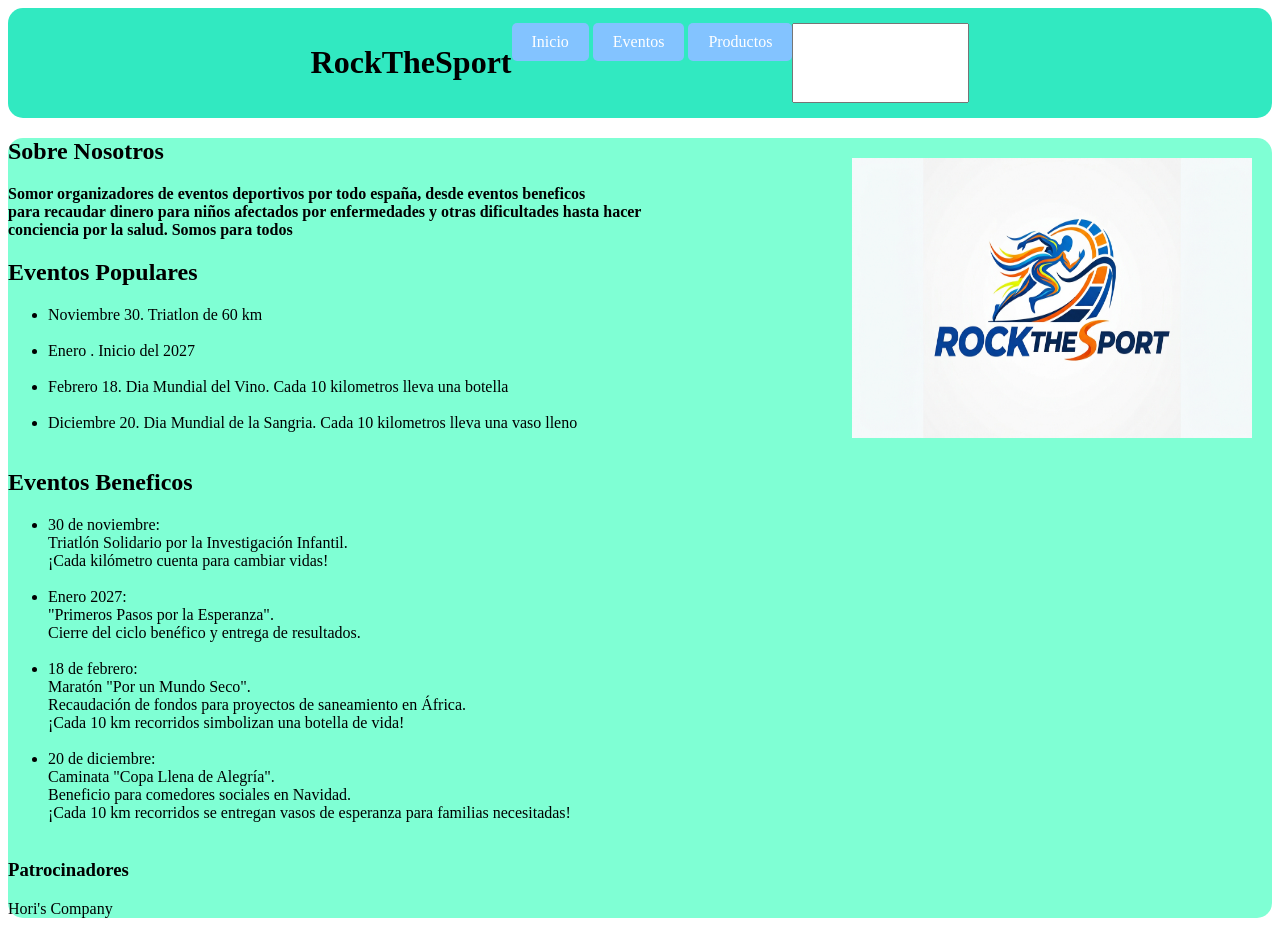
==== index.html @ daa3510b "Enviando Html + Css" ====
<!DOCTYPE html>
<html lang="en">
<head>
    <meta charset="UTF-8">
    <meta name="viewport" content="width=device-width, initial-scale=1.0">
    <title>RockTheSport</title>
    <link rel="stylesheet" href="css.css">
</head>
<body>
    <header>
        <h1 id="titulo">RockTheSport</h1>
        <nav>
            <a href="#titulo" class="boton">Inicio</a>
            <a href="eventos.html#titulo" class="boton">Eventos</a>
            <a href="" class="boton">Productos</a>
        </nav>
        
        <input class="barra-bus" type="search">
    </header>
    
    <main>
        <img class="rockDsport" src="rock2.jpg" alt="Rock_The_Sport_Logo" width="400 px" height="280 px">
        <section id="nosotros">
            <h2 >Sobre Nosotros</h2>
            <p><strong>Somor organizadores de eventos deportivos por todo españa, desde eventos beneficos <br>
            para recaudar dinero para niños afectados por enfermedades y otras dificultades hasta hacer <br>
            conciencia por la salud. Somos para todos</strong></p>
        </section>
        <section id="eventos_populares">
            <h2 >Eventos Populares</h2>
            <ul>
                <li>Noviembre 30. Triatlon de 60 km</li> <br>
                <li>Enero . Inicio del 2027</li> <br>
                <li>Febrero 18. Dia Mundial del Vino. Cada 10 kilometros lleva una botella</li> <br>
                <li>Diciembre 20. Dia Mundial de la Sangria. Cada 10 kilometros lleva una vaso lleno</li> <br>
            </ul>
        </section>
        <section id="eventos_beneficos">
            <h2 >Eventos Beneficos</h2>
            <ul>
                <li>
                    30 de noviembre: <br>
                    Triatlón Solidario por la Investigación Infantil. <br>
                    ¡Cada kilómetro cuenta para cambiar vidas! <br><br>
                </li>
                <li>
                    Enero 2027: <br>
                    "Primeros Pasos por la Esperanza". <br>
                    Cierre del ciclo benéfico y entrega de resultados. <br><br>
                </li>
                <li>
                    18 de febrero: <br>
                    Maratón "Por un Mundo Seco". <br>
                    Recaudación de fondos para proyectos de saneamiento en África. <br>
                    ¡Cada 10 km recorridos simbolizan una botella de vida! <br><br>
                </li>
                <li>
                    20 de diciembre: <br>
                    Caminata "Copa Llena de Alegría". <br>
                    Beneficio para comedores sociales en Navidad. <br>
                    ¡Cada 10 km recorridos se entregan vasos de esperanza para familias necesitadas! <br><br>
                </li>
            </ul>
        </section>
        <footer>
            <section id="Patrocinio">
                <h3>Patrocinadores</h3>
                <p>Hori's Company</p>
            </section>
        </footer>
    </main>
</body>
</html>
---- css.css ----
.boton{
    display: inline-block;
  background-color: #83c3ff;
  color: white;
  padding: 10px 20px;
  text-decoration: none;
  border-radius: 5px;
  cursor: pointer;
}

.boton:hover {
  background-color: #83c3ff;
}

header{
  border-color: red  ;
  background-color: rgb(49, 233, 193);
  padding: 15px;
  border-radius: 15px;
  display: flex;
  justify-content: center;
}

.barra-bus{
  display: flex;
  justify-content: center;
}

main{
  background-color: aquamarine;
  border-radius: 15px;
    padding: 1;

}
.rockDsport{
   float: right;
    margin: 20px 20px;
}
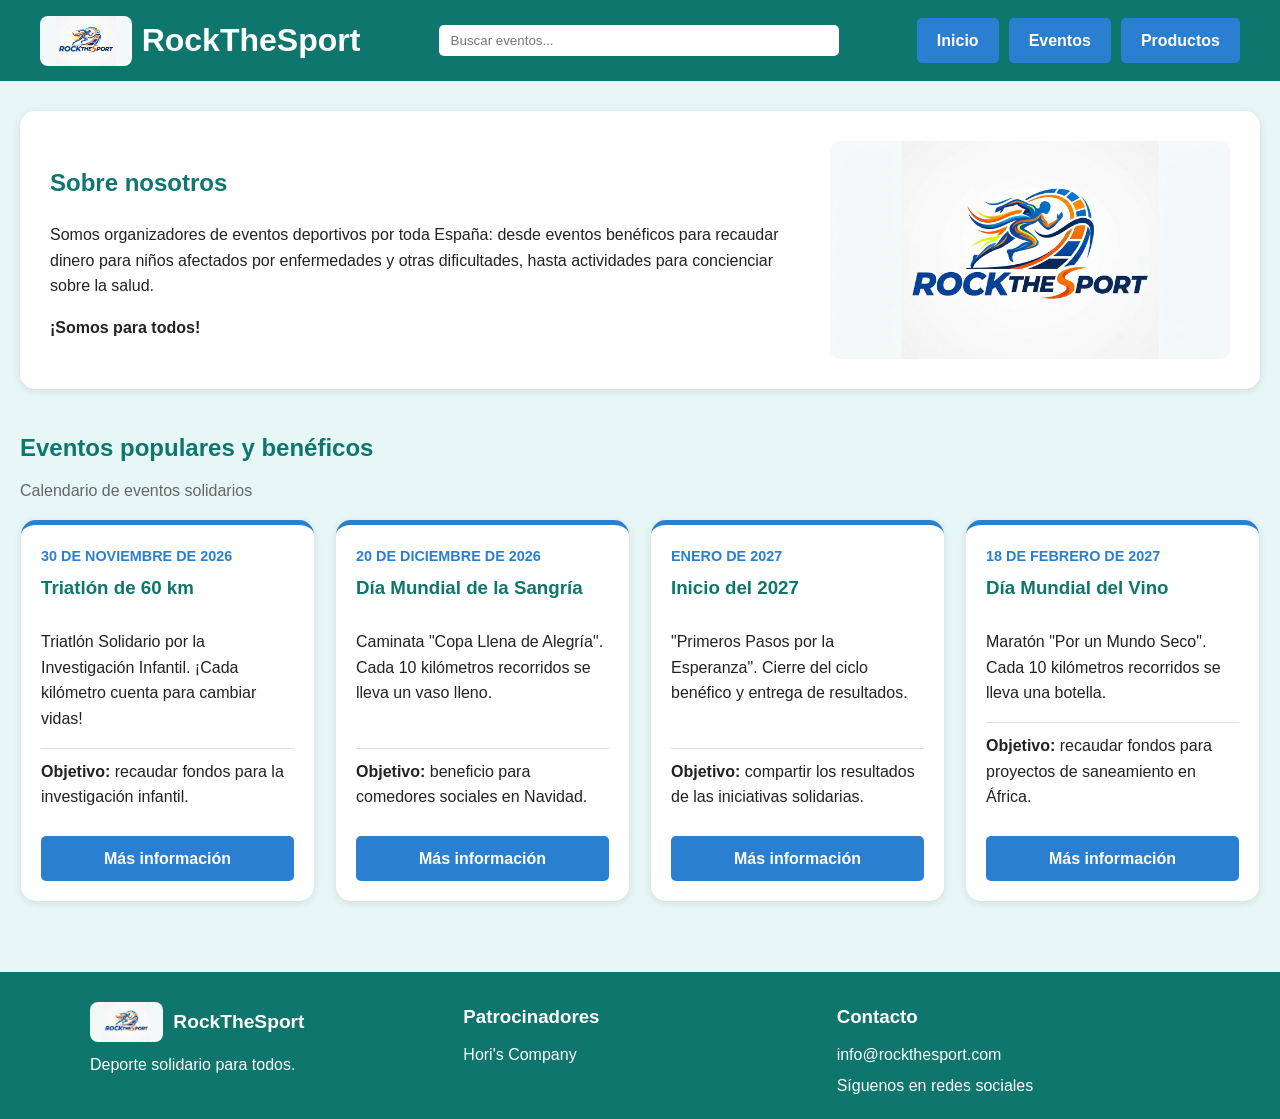
==== commit 50c41590: "Actualizacion de proyecto por hodei 12/11/2026" ====
--- a/index.html
+++ b/index.html
@@ -1,5 +1,5 @@
 <!DOCTYPE html>
-<html lang="en">
+<html lang="es">
 <head>
     <meta charset="UTF-8">
     <meta name="viewport" content="width=device-width, initial-scale=1.0">
@@ -8,72 +8,102 @@
 </head>
 <body>
     <header>
-        <h1 id="titulo">RockTheSport</h1>
+        <h1 id="titulo" class="marca">
+            <img src="rock2.jpg" alt="" width="400" height="280">
+            RockTheSport
+        </h1>
+        <input class="barra-busqueda" type="search" placeholder="Buscar eventos..." aria-label="Buscar eventos">
         <nav>
             <a href="#titulo" class="boton">Inicio</a>
             <a href="eventos.html#titulo" class="boton">Eventos</a>
-            <a href="" class="boton">Productos</a>
+            <a href="productos.html" class="boton">Productos</a>
         </nav>
         
-        <input class="barra-bus" type="search">
     </header>
-    
+
     <main>
-        <img class="rockDsport" src="rock2.jpg" alt="Rock_The_Sport_Logo" width="400 px" height="280 px">
-        <section id="nosotros">
-            <h2 >Sobre Nosotros</h2>
-            <p><strong>Somor organizadores de eventos deportivos por todo españa, desde eventos beneficos <br>
-            para recaudar dinero para niños afectados por enfermedades y otras dificultades hasta hacer <br>
-            conciencia por la salud. Somos para todos</strong></p>
+        <section id="nosotros" class="nosotros">
+            <div class="nosotros-texto">
+                <h2>Sobre nosotros</h2>
+                <p>
+                    Somos organizadores de eventos deportivos por toda España: desde eventos benéficos
+                    para recaudar dinero para niños afectados por enfermedades y otras dificultades,
+                    hasta actividades para concienciar sobre la salud.
+                </p>
+                <p><strong>¡Somos para todos!</strong></p>
+            </div>
+            <img class="logo" src="rock2.jpg" alt="Logo de Rock The Sport" width="400" height="280">
         </section>
-        <section id="eventos_populares">
-            <h2 >Eventos Populares</h2>
-            <ul>
-                <li>Noviembre 30. Triatlon de 60 km</li> <br>
-                <li>Enero . Inicio del 2027</li> <br>
-                <li>Febrero 18. Dia Mundial del Vino. Cada 10 kilometros lleva una botella</li> <br>
-                <li>Diciembre 20. Dia Mundial de la Sangria. Cada 10 kilometros lleva una vaso lleno</li> <br>
-            </ul>
+
+        <section id="eventos-beneficos">
+            <h2>Eventos populares y benéficos</h2>
+            <p class="subtitulo">Calendario de eventos solidarios</p>
+
+            <div class="tarjetas">
+                <article class="tarjeta">
+                    <p class="fecha">30 de noviembre de 2026</p>
+                    <h3>Triatlón de 60 km</h3>
+                    <p>Triatlón Solidario por la Investigación Infantil. ¡Cada kilómetro cuenta para cambiar vidas!</p>
+                    <p class="objetivo"><strong>Objetivo:</strong> recaudar fondos para la investigación infantil.</p>
+                    <a href="#" class="boton boton-tarjeta">Más información</a>
+                </article>
+
+                <article class="tarjeta">
+                    <p class="fecha">20 de diciembre de 2026</p>
+                    <h3>Día Mundial de la Sangría</h3>
+                    <p>Caminata "Copa Llena de Alegría". Cada 10 kilómetros recorridos se lleva un vaso lleno.</p>
+                    <p class="objetivo"><strong>Objetivo:</strong> beneficio para comedores sociales en Navidad.</p>
+                    <a href="#" class="boton boton-tarjeta">Más información</a>
+                </article>
+
+                <article class="tarjeta">
+                    <p class="fecha">Enero de 2027</p>
+                    <h3>Inicio del 2027</h3>
+                    <p>"Primeros Pasos por la Esperanza". Cierre del ciclo benéfico y entrega de resultados.</p>
+                    <p class="objetivo"><strong>Objetivo:</strong> compartir los resultados de las iniciativas solidarias.</p>
+                    <a href="#" class="boton boton-tarjeta">Más información</a>
+                </article>
+
+                <article class="tarjeta">
+                    <p class="fecha">18 de febrero de 2027</p>
+                    <h3>Día Mundial del Vino</h3>
+                    <p>Maratón "Por un Mundo Seco". Cada 10 kilómetros recorridos se lleva una botella.</p>
+                    <p class="objetivo"><strong>Objetivo:</strong> recaudar fondos para proyectos de saneamiento en África.</p>
+                    <a href="#" class="boton boton-tarjeta">Más información</a>
+                </article>
+            </div>
         </section>
-        <section id="eventos_beneficos">
-            <h2 >Eventos Beneficos</h2>
-            <ul>
-                <li>
-                    30 de noviembre: <br>
-                    Triatlón Solidario por la Investigación Infantil. <br>
-                    ¡Cada kilómetro cuenta para cambiar vidas! <br><br>
-                </li>
-                <li>
-                    Enero 2027: <br>
-                    "Primeros Pasos por la Esperanza". <br>
-                    Cierre del ciclo benéfico y entrega de resultados. <br><br>
-                </li>
-                <li>
-                    18 de febrero: <br>
-                    Maratón "Por un Mundo Seco". <br>
-                    Recaudación de fondos para proyectos de saneamiento en África. <br>
-                    ¡Cada 10 km recorridos simbolizan una botella de vida! <br><br>
-                </li>
-                <li>
-                    20 de diciembre: <br>
-                    Caminata "Copa Llena de Alegría". <br>
-                    Beneficio para comedores sociales en Navidad. <br>
-                    ¡Cada 10 km recorridos se entregan vasos de esperanza para familias necesitadas! <br><br>
-                </li>
-            </ul>
-        </section>
-        <footer>
-            <section id="Patrocinio">
+    </main>
+
+    <footer>
+        <div class="footer-contenido">
+            <div>
+                <p class="marca">
+                    <img src="rock2.jpg" alt="" width="400" height="280">
+                    RockTheSport
+                </p>
+                <p>Deporte solidario para todos.</p>
+            </div>
+
+            <div>
                 <h3>Patrocinadores</h3>
                 <p>Hori's Company</p>
-            </section>
-        </footer>
-    </main>
+            </div>
+
+            <div>
+                <h3>Contacto</h3>
+                <p>info@rockthesport.com</p>
+                <p>Síguenos en redes sociales</p>
+            </div>
+        </div>
+    </footer>
 </body>
 </html>
+
+
+
 
   
 
 
 
-
--- a/css.css
+++ b/css.css
@@ -1,38 +1,274 @@
-.boton{
-    display: inline-block;
-  background-color: #83c3ff;
-  color: white;
-  padding: 10px 20px;
-  text-decoration: none;
-  border-radius: 5px;
-  cursor: pointer;
-}
-
+
+* {
+    box-sizing: border-box;
+}
+ 
+body {
+    margin: 0;
+    font-family: Arial, sans-serif;
+    background-color: #e6f7f5;
+    color: #222;
+    line-height: 1.6;
+    min-height: 100vh;
+    display: flex;
+    flex-direction: column;
+}
+ 
+h2 {
+    color: #0f766e;
+}
+ 
+/* ===== Cabecera (flexbox) ===== */
+header {
+    background-color: #0f766e;
+    padding: 15px 40px;
+    display: flex;
+    justify-content: space-between;
+    align-items: center;
+    flex-wrap: wrap;
+    gap: 20px;
+}
+ 
+header h1 {
+    color: white;
+    margin: 0;
+}
+
+header h1 a{
+    color: white;
+    text-decoration: none;
+}
+ 
+/* Logo + nombre */
+.marca {
+    display: flex;
+    align-items: center;
+    gap: 10px;
+}
+ 
+.marca img {
+    height: 50px;
+    width: auto;
+    border-radius: 8px;
+}
+ 
+nav {
+    display: flex;
+    gap: 10px;
+}
+ 
+.boton {
+    background-color: #2b7fd1;
+    color: white;
+    padding: 10px 20px;
+    text-decoration: none;
+    border-radius: 5px;
+    font-weight: bold;
+}
+ 
 .boton:hover {
-  background-color: #83c3ff;
-}
-
-header{
-  border-color: red  ;
-  background-color: rgb(49, 233, 193);
-  padding: 15px;
-  border-radius: 15px;
-  display: flex;
-  justify-content: center;
-}
-
-.barra-bus{
-  display: flex;
-  justify-content: center;
-}
-
-main{
-  background-color: aquamarine;
-  border-radius: 15px;
-    padding: 1;
-
-}
-.rockDsport{
-   float: right;
-    margin: 20px 20px;
+    background-color: #1c5fa3;
+}
+ 
+/* Contorno al navegar con el teclado */
+.boton:focus {
+    outline: 3px solid #1c5fa3;
+    outline-offset: 3px;
+}
+ 
+header .boton:focus {
+    outline-color: white;
+}
+ 
+/* Botón de la página  */
+.activo {
+    background-color: white;
+    color: #0f766e;
+}
+ 
+.activo:hover {
+    background-color: #e6f7f5;
+}
+ 
+.barra-busqueda {
+    padding: 8px 12px;
+    border: none;
+    border-radius: 5px;
+    width: 400px;
+}
+
+.formulario {
+    background-color: white;
+    border-radius: 15px;
+    padding: 30px;
+    box-shadow: 0 2px 8px rgba(0, 0, 0, 0.1);
+    max-width: 500px;
+    display: flex;
+    flex-direction: column;
+    gap: 15px;
+}
+
+
+.campo {
+    display: flex;
+    flex-direction: column;
+    gap: 5px;
+}
+
+.campo label {
+    font-weight: bold;
+}
+
+.campo input,
+.campo select {
+    padding: 10px;
+    border: 1px solid #ccc;
+    border-radius: 5px;
+    font-size: 1em;
+}
+ 
+/* ===== Contenido principal ===== */
+main {
+    max-width: 1500px;
+    width: 100%;
+    margin: 30px auto;
+    padding: 0 20px;
+    flex: 1;
+}
+
+
+section {
+    margin-bottom: 40px;
+}
+ 
+/* ===== Sobre nosotros ===== */
+.nosotros {
+    background-color: white;
+    border-radius: 15px;
+    padding: 30px;
+    box-shadow: 0 2px 8px rgba(0, 0, 0, 0.1);
+    display: flex;
+    align-items: center;
+    flex-wrap: wrap;
+    gap: 30px;
+}
+ 
+.nosotros-texto {
+    flex: 1;
+    min-width: 250px;
+}
+ 
+.logo {
+    max-width: 100%;
+    height: auto;
+    border-radius: 10px;
+}
+ 
+/* ===== Tarjetas de eventos (grid) ===== */
+.subtitulo {
+    color: #666;
+    margin-top: -10px;
+}
+ 
+.tarjetas {
+    display: grid;
+    grid-template-columns: repeat(auto-fit, minmax(250px, 1fr));
+    gap: 20px;
+}
+ 
+.tarjeta {
+    background-color: white;
+    border-radius: 15px;
+    border-top: 5px solid #2b7fd1;
+    padding: 20px;
+    box-shadow: 0 2px 8px rgba(0, 0, 0, 0.1);
+    display: flex;
+    flex-direction: column;
+    transition: transform 0.2s;
+    margin: 1px;
+}
+ 
+.tarjeta:hover {
+    transform: translateY(-5px);
+}
+ 
+.tarjeta h3 {
+    color: #0f766e;
+    margin: 5px 0 10px;
+}
+ 
+.fecha {
+    color: #2b7fd1;
+    font-weight: bold;
+    font-size: 0.9em;
+    text-transform: uppercase;
+    margin: 0;
+}
+ 
+.objetivo {
+    margin-top: auto;
+    padding-top: 10px;
+    border-top: 1px solid #ddd;
+}
+ 
+.boton-tarjeta {
+    text-align: center;
+    margin-top: 10px;
+}
+
+.centrado {
+    margin-top: 20px;
+}
+ 
+/* ===== Footer ===== */
+footer {
+    background-color: #0f766e;
+    color: white;
+    padding: 30px 40px 15px;
+}
+ 
+.footer-contenido {
+    max-width: 1100px;
+    margin: 0 auto;
+    display: grid;
+    grid-template-columns: repeat(auto-fit, minmax(200px, 1fr));
+    gap: 20px;
+}
+ 
+footer h3 {
+    margin: 0 0 10px;
+}
+ 
+footer p {
+    margin: 0 0 5px;
+}
+ 
+footer .marca {
+    font-weight: bold;
+    font-size: 1.2em;
+    margin-bottom: 10px;
+}
+ 
+footer .marca img {
+    height: 40px;
+}
+ 
+.copyright {
+    text-align: center;
+    font-size: 0.9em;
+    border-top: 1px solid rgba(255, 255, 255, 0.3);
+    margin-top: 20px;
+    padding-top: 15px;
+}
+
+.partirEvento{
+    display: flex;
+    justify-content: space-between;
+    flex-direction: column;
+}
+
+.imagenEventos{
+    width: 60%;
+    height: 60%;
+
 }
